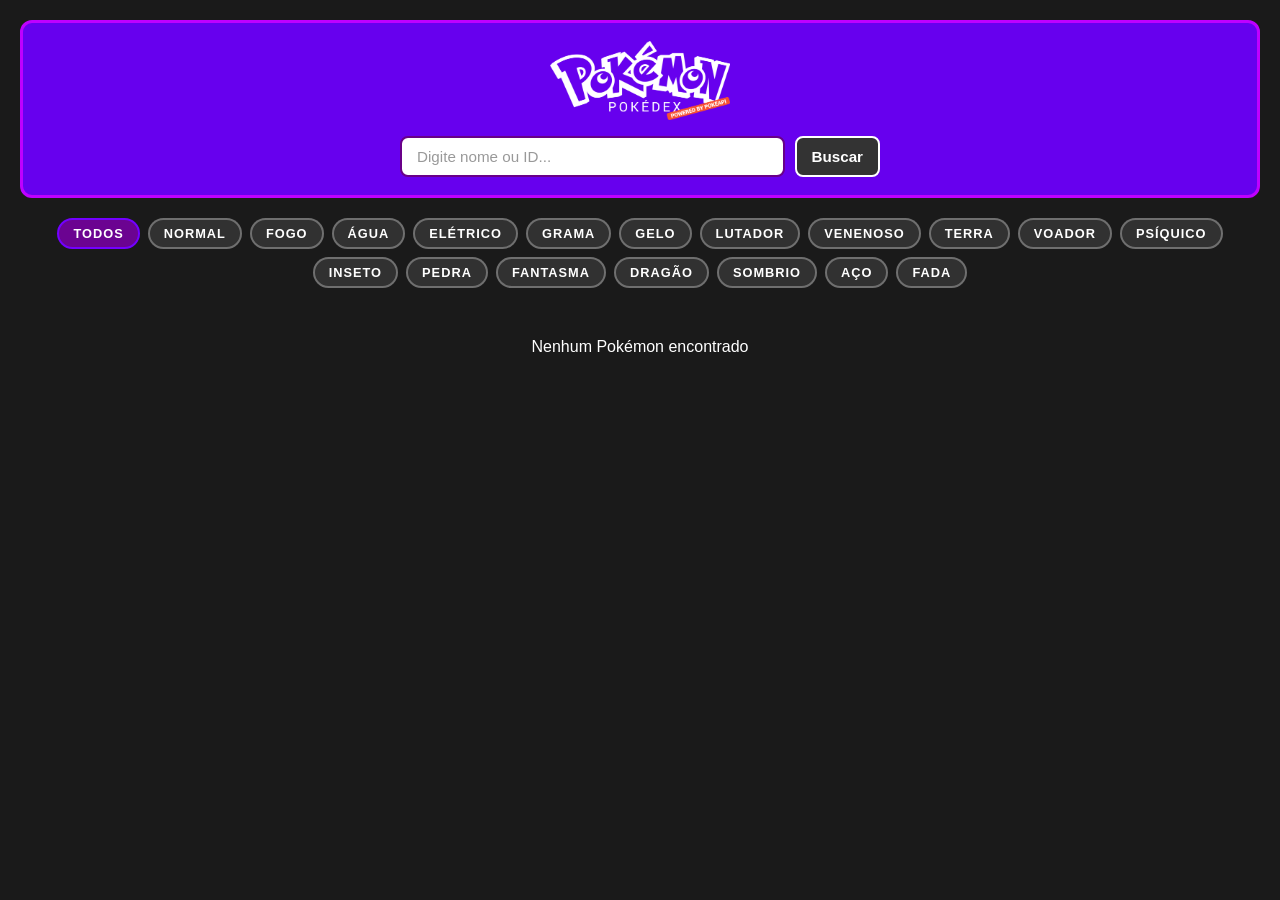
==== index.html @ ccac2920 "Renderização de pokemons e pesquisa" ====
<!DOCTYPE html>
<html lang="pt-BR">
<head>
    <meta charset="UTF-8">
    <meta name="viewport" content="width=device-width, initial-scale=1.0">
    <title>POKEDEX MKIRG</title>
    <link rel="stylesheet" href="style/style.css">
</head>
<body>
    <header class="pokedex-header">
        <div class="pokedex-title">
            <img src="pokeicon.png" alt="Pokédex">
        </div>
        <div class="search-container">
            <input type="text" id="search-input" class="search-input" placeholder="Digite nome ou ID..." autocomplete="off" list="pokemon-suggestions">
            <datalist id="pokemon-suggestions"></datalist>
            <button id="search-btn" class="search-btn">Buscar</button>
        </div>
    </header>

    <div class="filters-container" id="filters-container">
        <button class="type-filter active" data-type="all">Todos</button>
        <button class="type-filter" data-type="normal">Normal</button>
        <button class="type-filter" data-type="fire">Fogo</button>
        <button class="type-filter" data-type="water">Água</button>
        <button class="type-filter" data-type="electric">Elétrico</button>
        <button class="type-filter" data-type="grass">Grama</button>
        <button class="type-filter" data-type="ice">Gelo</button>
        <button class="type-filter" data-type="fighting">Lutador</button>
        <button class="type-filter" data-type="poison">Venenoso</button>
        <button class="type-filter" data-type="ground">Terra</button>
        <button class="type-filter" data-type="flying">Voador</button>
        <button class="type-filter" data-type="psychic">Psíquico</button>
        <button class="type-filter" data-type="bug">Inseto</button>
        <button class="type-filter" data-type="rock">Pedra</button>
        <button class="type-filter" data-type="ghost">Fantasma</button>
        <button class="type-filter" data-type="dragon">Dragão</button>
        <button class="type-filter" data-type="dark">Sombrio</button>
        <button class="type-filter" data-type="steel">Aço</button>
        <button class="type-filter" data-type="fairy">Fada</button>
    </div>

    <section class="favorites-section" id="favorites-section" style="display: none;">
        <h2 class="favorites-title">Pokémon Favoritos</h2>
        <div id="favorites-grid" class="favorites-grid"></div>
    </section>

    <div id="catalog-grid" class="catalog-grid"></div>

    <div id="modal-overlay" class="modal-overlay" style="display: none;">
        <div class="modal-content">
            <div class="modal-header">
                <h2 id="modal-title" class="modal-title">Detalhes</h2>
                <button id="modal-close" class="modal-close">✕</button>
            </div>
            <div class="modal-body" id="modal-body"></div>
        </div>
    </div>
    <script src="script/script.js" defer></script>
</body>
</html>
---- style/style.css ----
* {
    margin: 0;
    padding: 0;
    box-sizing: border-box;
}

body {
    font-family: 'Segoe UI', Tahoma, Geneva, Verdana, sans-serif;
    background: #1a1a1a url(backgroud.jpg) center/cover fixed;
    color: white;
    min-height: 100vh;
    padding: 20px;
    overflow-x: hidden;
}

.pokedex-header {
    max-width: 1400px;
    margin: 0 auto 20px;
    background: rgb(103, 0, 238);
    border-radius: 12px;
    padding: 18px 22px;
    border: 3px solid rgb(191, 0, 255);
}

.pokedex-title {
    text-align: center;
    margin-bottom: 12px;
}

.pokedex-title img {
    max-width: 180px;
    width: 100%;
    height: auto;
}

.search-container {
    display: flex;
    gap: 10px;
    max-width: 480px;
    margin: 0 auto;
}

.search-input, .search-btn {
    padding: 10px 15px;
    border-radius: 8px;
    font-size: 0.95rem;
}

.search-input {
    flex: 1;
    border: 2px solid rgb(105, 0, 136);
    background: white;
    color: #333;
    outline: none;
}

.search-input::placeholder { color: #999; }

.search-btn {
    background: #333;
    border: 2px solid white;
    color: white;
    font-weight: bold;
    cursor: pointer;
}

.search-btn:hover { background: #555; }

.filters-container {
    max-width: 1400px;
    margin: 0 auto 20px;
    display: flex;
    gap: 8px;
    flex-wrap: wrap;
    justify-content: center;
    padding: 0 10px;
}

.type-filter {
    padding: 6px 14px;
    border-radius: 20px;
    border: 2px solid rgba(255,255,255,0.3);
    background: rgba(255,255,255,0.1);
    color: white;
    font-size: 0.8rem;
    font-weight: 600;
    cursor: pointer;
    text-transform: uppercase;
    letter-spacing: 1px;
}

.type-filter:hover,
.type-filter.active {
    background: rgb(107, 3, 145);
    border-color: rgb(115, 0, 255);
}

.catalog-grid, .favorites-grid {
    max-width: 1400px;
    margin: 0 auto;
    display: grid;
    grid-template-columns: repeat(5, 1fr);
    gap: 24px;
    padding: 0 10px;
}

.pokemon-card {
    background: #19151d;
    border-radius: 20px;
    padding: 24px 16px 24px;
    text-align: center;
    cursor: pointer;
    transition: transform 0.25s ease, box-shadow 0.3s ease;
    box-shadow: 0 6px 14px rgba(0, 0, 0, 0.4);
    border: 1px solid rgba(255,255,255,0.08);
}

.pokemon-card:hover {
    transform: translateY(-6px);
    box-shadow: 0 18px 28px rgba(0, 0, 0, 0.5);
}

.pokemon-id {
    font-family: 'Segoe UI', monospace;
    font-size: 0.75rem;
    font-weight: 600;
    letter-spacing: 0.5px;
    color: #aaa;
    background: none;
    display: inline-block;
    margin-bottom: 8px;
}

.pokemon-image-container {
    background: #1f1f24;
    border-radius: 18px;
    padding: 12px;
    margin: 8px 0 12px;
    display: flex;
    align-items: center;
    justify-content: center;
}

.pokemon-image {
    width: 70%;
    max-width: 130px;
    max-height: 130px;
    object-fit: contain;
    transition: transform 0.2s ease;
}

.pokemon-card:hover .pokemon-image {
    transform: scale(1.05);
}

.pokemon-name {
    font-size: 1.25rem;
    font-weight: 700;
    font-family: 'Segoe UI', 'Poppins', sans-serif;
    color: #e0e0e0;
    text-transform: uppercase;
    margin: 8px 0 10px;
}

.pokemon-types {
    display: flex;
    gap: 8px;
    justify-content: center;
    flex-wrap: wrap;
}

.type-badge {
    padding: 5px 14px;
    border-radius: 30px;
    font-size: 0.7rem;
    font-weight: 600;
    text-transform: uppercase;
    letter-spacing: 0.5px;
    color: white;
    background: #a0a0a0;
    border: none;
    box-shadow: inset 0 1px 0 rgba(255,255,255,0.1), 0 1px 2px rgba(0,0,0,0.2);
}

.type-normal { background: #A8A77A; }
.type-fire { background: #EE8130; }
.type-water { background: #6390F0; }
.type-electric { background: #F7D02C; color: #2c2c2c; }
.type-grass { background: #7AC74C; }
.type-ice { background: #96D9D6; color: #2c2c2c; }
.type-fighting { background: #C22E28; }
.type-poison { background: #A33EA1; }
.type-ground { background: #E2BF65; color: #2c2c2c; }
.type-flying { background: #A98FF3; }
.type-psychic { background: #F95587; }
.type-bug { background: #A6B91A; }
.type-rock { background: #B6A136; }
.type-ghost { background: #735797; }
.type-dragon { background: #6F35FC; }
.type-dark { background: #705746; }
.type-steel { background: #B7B7CE; color: #2c2c2c; }
.type-fairy { background: #D685AD; }

.favorites-section {
    max-width: 1400px;
    margin: 0 auto 25px;
    padding: 0 10px;
}
.favorites-title {
    text-align: center;
    font-size: 1.4rem;
    font-weight: bold;
    margin-bottom: 15px;
    color: white;
}

.modal-overlay {
    position: fixed;
    inset: 0;
    background: rgba(0, 0, 0, 0.85);
    backdrop-filter: blur(4px);
    display: flex;
    align-items: center;
    justify-content: center;
    z-index: 1000;
    padding: 20px;
}

.modal-content {
    background: #1a1620;
    border-radius: 28px;
    border: 1px solid #8a2be2;
    max-width: 580px;
    width: 100%;
    max-height: 90vh;
    overflow-y: auto;
    box-shadow: 0 20px 40px rgba(0,0,0,0.6);
}

.modal-content::-webkit-scrollbar {
    width: 6px;
}
.modal-content::-webkit-scrollbar-track {
    background: #2a2533;
}
.modal-content::-webkit-scrollbar-thumb {
    background: #8a2be2;
    border-radius: 3px;
}

.modal-header {
    display: flex;
    justify-content: flex-end;
    padding: 12px 16px 0 0;
    background: transparent;
}

.modal-close {
    background: rgba(255,255,255,0.1);
    border: none;
    color: #ccc;
    width: 36px;
    height: 36px;
    border-radius: 50%;
    font-size: 1.2rem;
    cursor: pointer;
    transition: 0.2s;
}
.modal-close:hover {
    background: #8a2be2;
    color: white;
}

.modal-body {
    padding: 0 24px 28px;
    color: #f0f0f0;
    background: transparent;
}

.modal-image-wrapper {
    text-align: center;
    margin-top: -20px;
}
.modal-image {
    width: 200px;
    height: 200px;
    object-fit: contain;
    filter: drop-shadow(0 8px 16px rgba(0,0,0,0.5));
}

.modal-id {
    font-family: monospace;
    font-size: 0.85rem;
    color: #b0b0b0;
    text-align: center;
    letter-spacing: 1px;
    margin-top: 8px;
}

.modal-name {
    font-family: 'Segoe UI', 'Poppins', sans-serif;
    font-size: 2rem;
    font-weight: 800;
    text-align: center;
    text-transform: uppercase;
    color: #ffffff;
    margin: 8px 0 12px;
}

.modal-types {
    display: flex;
    justify-content: center;
    gap: 12px;
    margin-bottom: 20px;
}
.modal-type-badge {
    background: rgba(255,255,255,0.12);
    padding: 6px 18px;
    border-radius: 40px;
    font-size: 0.75rem;
    font-weight: 600;
    text-transform: uppercase;
    color: #fff;
}

.modal-info-grid {
    display: grid;
    grid-template-columns: 1fr 1fr;
    gap: 16px;
    margin: 20px 0;
}
.info-box {
    background: rgba(255,255,255,0.05);
    border-radius: 20px;
    padding: 14px;
    text-align: center;
}
.info-label {
    font-size: 0.65rem;
    text-transform: uppercase;
    color: #aaa;
    letter-spacing: 1px;
}
.info-value {
    font-size: 1.6rem;
    font-weight: bold;
    color: #c9a84c;
}
.info-unit {
    font-size: 0.8rem;
    color: #aaa;
}

.modal-stats {
    margin: 20px 0;
}
.stats-title {
    font-size: 0.75rem;
    letter-spacing: 2px;
    color: #aaa;
    margin-bottom: 16px;
    text-transform: uppercase;
}
.stat-row {
    display: grid;
    grid-template-columns: 90px 1fr 45px;
    align-items: center;
    gap: 12px;
    margin-bottom: 12px;
}
.stat-name {
    font-size: 0.7rem;
    font-weight: 600;
    text-transform: uppercase;
    color: #ccc;
}
.stat-bar-bg {
    background: #2a2533;
    border-radius: 10px;
    height: 8px;
    overflow: hidden;
}
.stat-bar-fill {
    background: linear-gradient(90deg, #b87cff, #8a2be2);
    width: 0%;
    height: 100%;
    border-radius: 10px;
    transition: width 0.6s ease;
}
.stat-value {
    font-size: 0.75rem;
    font-weight: bold;
    color: #e0e0e0;
    text-align: right;
}

.evolution-chain {
    display: flex;
    flex-wrap: wrap;
    justify-content: center;
    align-items: center;
    gap: 12px;
    margin: 20px 0;
}
.evolution-stage {
    background: #231f2c;
    border-radius: 20px;
    padding: 12px;
    text-align: center;
    min-width: 100px;
    border: 1px solid #3a2f4a;
    cursor: pointer;
    transition: transform 0.2s ease;
}
.evolution-stage:hover {
    transform: scale(1.05);
    border-color: #8a2be2;
}
.evolution-stage img {
    width: 70px;
    height: 70px;
    object-fit: contain;
}
.evolution-stage p {
    margin-top: 8px;
    font-size: 0.8rem;
    font-weight: bold;
    text-transform: capitalize;
    color: #ddd;
}
.evolution-arrow {
    font-size: 1.4rem;
    color: #8a2be2;
}

.form-tabs {
    display: flex;
    justify-content: center;
    gap: 12px;
    margin: 16px 0 8px;
}
.form-tab {
    background: #2a2533;
    border: none;
    padding: 6px 20px;
    border-radius: 40px;
    color: #ccc;
    font-weight: bold;
    cursor: pointer;
    transition: 0.2s;
}
.form-tab.active {
    background: #8a2be2;
    color: white;
}

.msg {
    text-align: center;
    padding: 30px;
    font-size: 1rem;
    color: white;
    grid-column: 1 / -1;
}
.msg-erro { color: #ff6b6b; }

#modal-title {
    display: none;
}

@media (max-width: 1200px) {
    .catalog-grid, .favorites-grid { grid-template-columns: repeat(4, 1fr); gap: 20px; }
}
@media (max-width: 900px) {
    .catalog-grid, .favorites-grid { grid-template-columns: repeat(3, 1fr); gap: 18px; }
    .filters-container { gap: 6px; }
    .type-filter { padding: 5px 10px; font-size: 0.75rem; }
}
@media (max-width: 600px) {
    .catalog-grid, .favorites-grid { grid-template-columns: repeat(2, 1fr); gap: 14px; }
    .pokedex-title img { max-width: 140px; }
    .search-container { flex-direction: column; }
    .search-btn { width: 100%; }
}
@media (max-width: 400px) {
    .catalog-grid, .favorites-grid { grid-template-columns: 1fr; }
}
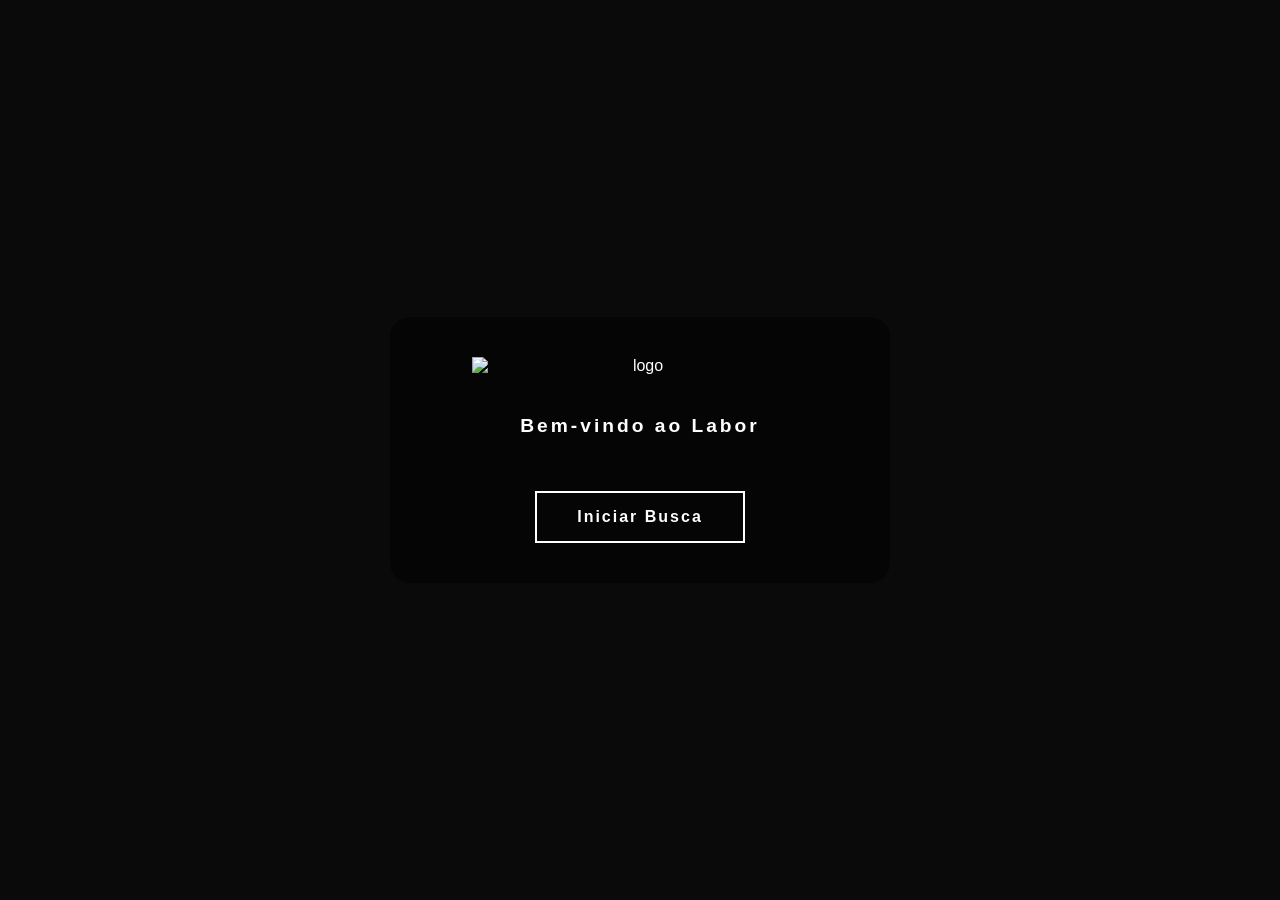
==== commit 556ab602: "alterações estruturais" ====
--- a/index.html
+++ b/index.html
@@ -1,61 +1,18 @@
 <!DOCTYPE html>
-<html lang="pt-BR">
+<html lang="en">
 <head>
     <meta charset="UTF-8">
     <meta name="viewport" content="width=device-width, initial-scale=1.0">
+    <link rel="stylesheet" href="style/inicial.css">
+    <link rel="icon" type="image/png" href="https://imgs.search.brave.com/BdCUDXIaqTg0VNCvkE4so5hrvEW5yj-eiCHSqZ2jSzI/rs:fit:860:0:0:0/g:ce/aHR0cHM6Ly9jZG4u/aWNvbnNjb3V0LmNv/bS9pY29uL3ByZW1p/dW0vcG5nLTI1Ni10/aHVtYi9wb2tlYm9s/YS1pY29uLXN2Zy1k/b3dubG9hZC1wbmct/MTA3Njg4MjkucG5n/P2Y9d2VicCZ3PTEy/OA">
     <title>POKEDEX MKIRG</title>
-    <link rel="stylesheet" href="style/style.css">
 </head>
 <body>
-    <header class="pokedex-header">
-        <div class="pokedex-title">
-            <img src="pokeicon.png" alt="Pokédex">
-        </div>
-        <div class="search-container">
-            <input type="text" id="search-input" class="search-input" placeholder="Digite nome ou ID..." autocomplete="off" list="pokemon-suggestions">
-            <datalist id="pokemon-suggestions"></datalist>
-            <button id="search-btn" class="search-btn">Buscar</button>
-        </div>
-    </header>
-
-    <div class="filters-container" id="filters-container">
-        <button class="type-filter active" data-type="all">Todos</button>
-        <button class="type-filter" data-type="normal">Normal</button>
-        <button class="type-filter" data-type="fire">Fogo</button>
-        <button class="type-filter" data-type="water">Água</button>
-        <button class="type-filter" data-type="electric">Elétrico</button>
-        <button class="type-filter" data-type="grass">Grama</button>
-        <button class="type-filter" data-type="ice">Gelo</button>
-        <button class="type-filter" data-type="fighting">Lutador</button>
-        <button class="type-filter" data-type="poison">Venenoso</button>
-        <button class="type-filter" data-type="ground">Terra</button>
-        <button class="type-filter" data-type="flying">Voador</button>
-        <button class="type-filter" data-type="psychic">Psíquico</button>
-        <button class="type-filter" data-type="bug">Inseto</button>
-        <button class="type-filter" data-type="rock">Pedra</button>
-        <button class="type-filter" data-type="ghost">Fantasma</button>
-        <button class="type-filter" data-type="dragon">Dragão</button>
-        <button class="type-filter" data-type="dark">Sombrio</button>
-        <button class="type-filter" data-type="steel">Aço</button>
-        <button class="type-filter" data-type="fairy">Fada</button>
-    </div>
-
-    <section class="favorites-section" id="favorites-section" style="display: none;">
-        <h2 class="favorites-title">Pokémon Favoritos</h2>
-        <div id="favorites-grid" class="favorites-grid"></div>
-    </section>
-
-    <div id="catalog-grid" class="catalog-grid"></div>
-
-    <div id="modal-overlay" class="modal-overlay" style="display: none;">
-        <div class="modal-content">
-            <div class="modal-header">
-                <h2 id="modal-title" class="modal-title">Detalhes</h2>
-                <button id="modal-close" class="modal-close">✕</button>
-            </div>
-            <div class="modal-body" id="modal-body"></div>
-        </div>
-    </div>
-    <script src="script/script.js" defer></script>
+    <main class="Pagina">
+     <img class="logo" src="https://imgs.search.brave.com/QD0iYzyZIVCJC88ZbDJkwC1ti9zVjtZMzSzZv2s2JiI/rs:fit:860:0:0:0/g:ce/aHR0cHM6Ly9zdGF0/aWMud2lraWEubm9j/b29raWUubmV0L3Rr/b2MvaW1hZ2VzLzQv/NGIvUG9rJUMzJUE5/ZGV4X2xvZ28ucG5n/L3JldmlzaW9uL2xh/dGVzdC9zY2FsZS10/by13aWR0aC1kb3du/LzI1MD9jYj0yMDIw/MDYyMzE0NTIwOCZw/YXRoLXByZWZpeD1w/dC1icg" alt="logo"/>
+    <p id="texto-boas-vindas"></p>
+    <a href="index.html" id="botao-iniciar" onclick="iniciarNavegacao(event)">Iniciar Busca</a>
+    </main>
+<script src="script/inicial.js" defer></script>  
 </body>
 </html>
--- a/style/inicial.css
+++ b/style/inicial.css
@@ -0,0 +1,86 @@
+*{
+    margin: 0;
+    padding: 0;
+    box-sizing: border-box;
+}
+body{
+    font-family: 'Segoe UI', Tahoma, Geneva, Verdana, sans-serif;
+    background-color: #0a0a0a;
+    background-image: url(https://imgs.search.brave.com/4ukSRXtIePHs2bsUrt5K-_iQRn9BjKKQUzjR1UXehFw/rs:fit:860:0:0:0/g:ce/aHR0cHM6Ly9jZG4z/LnBpeGVsY3V0LmFw/cC9waXhhX2Ntcy9t/ZWRpYS8wOGFkNzhm/My02MmI4LTQ4NmUt/OGQwOC0wOWIxNDA5/YzAwNDRfc2VsbGlu/Z19wb2ludF8yXzY1/NGQwOGFlLndlYnA);
+    color: white;
+    margin: 0;
+    height: 100vh;
+    display: flex;
+    justify-content: center;
+    align-items: center;
+    /* configurações para a imagem de fundo ocupar a tela toda */
+    background-size: cover;
+    background-position: center;
+    background-repeat: no-repeat;
+    background-attachment: fixed;
+    min-height: 100vh;
+}
+.pagina img{
+    /* para a logo não sair da caixinha */
+    max-width: 100%;
+    height: auto;
+    margin-bottom: 10px;
+}
+.Pagina{
+    text-align: center;
+    /* transparência */
+    background-color: rgba(0, 0, 0, 0.5);
+    /* impede que as bordas encostem nos cantos da tela */
+    padding: 40px;
+    /* arredonda as bordas */
+    border-radius: 20px;
+    /* flex container */
+    display: flex;
+    flex-direction: column;
+    align-items: center;
+    justify-content: center;
+    /* principalmente para mobile, para não colar nos cantos */
+    width: 90%;
+    /* para não ficar com a logo desproporcional no desktop */
+    max-width: 500px;
+    /* espaço entre a logo, o p e o botão */
+    gap: 20px;
+    /* garante que o padding não aumente o tamanho do container */
+    box-sizing: border-box;
+}
+.logo{
+    /* ocupa no máximo 80% da largura da tela em celulares */
+    max-width: 80%;
+    /* Tamanho máximo fixo */
+    width: 500px;
+    /* Mantém a proporção sem achatar a imagem da logo */
+    height: auto;
+    margin-bottom: 20px;
+}
+p{
+    font-weight: bold;
+    text-shadow: 1px 1px 0px #0a0a0a;
+    font-size: 1.2rem;
+    letter-spacing: 3px;
+    color: white;
+    text-shadow: 1px 1px 0px #0a0a0a;
+    margin-bottom: 30px;
+    min-height: 1.6rem;
+}
+#botao-iniciar{
+    display: inline-block;
+    padding: 15px 40px;
+    border: 2px solid white;
+    color: white;
+    text-decoration: none;
+    font-weight: bold;
+    letter-spacing: 2px;
+    object-fit: cover;
+    transition: all 0.3s ease;
+}
+#botao-iniciar:hover{
+    background-color: white;
+    transform: scale(1.05);
+    color: black;
+    cursor: pointer;
+}
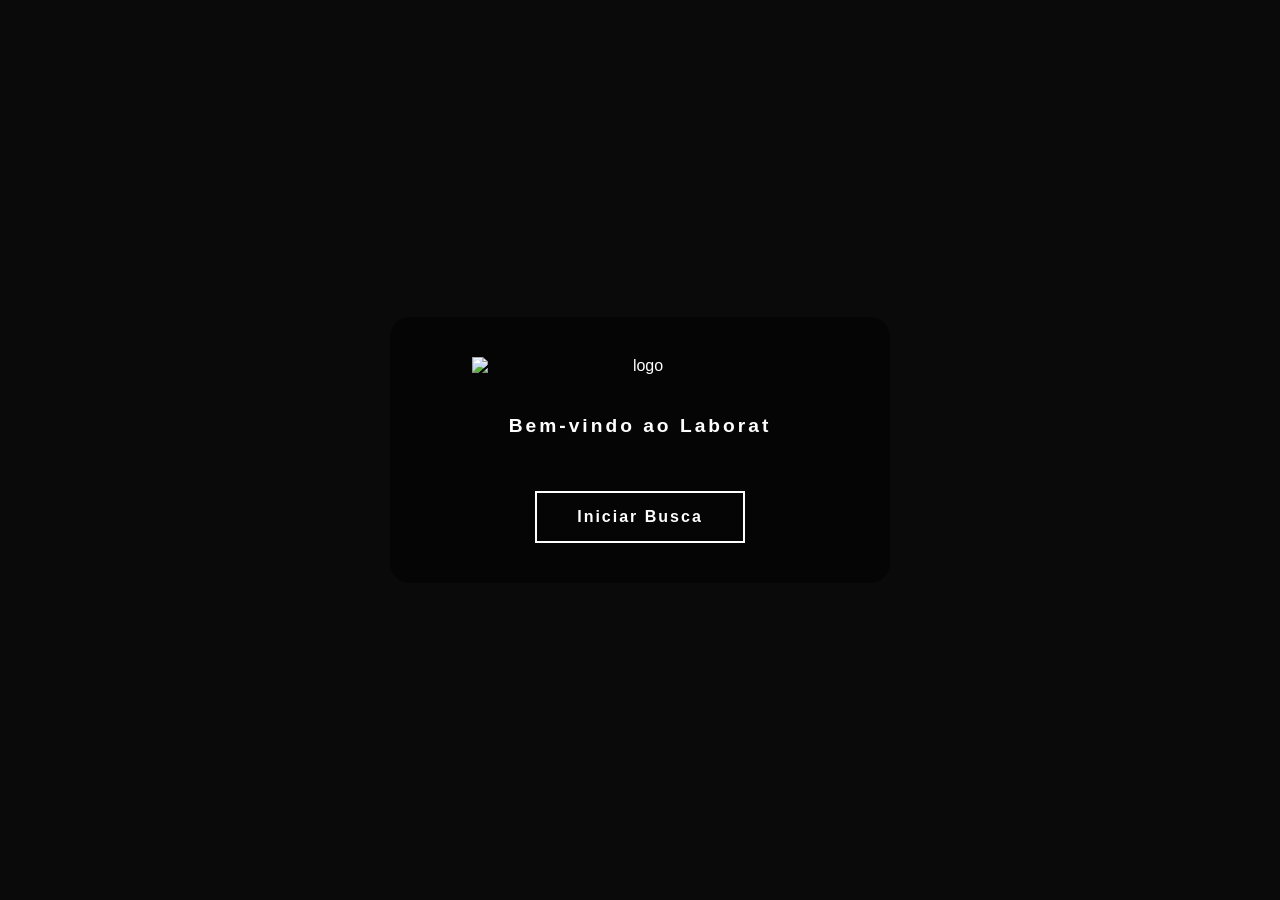
==== commit 0ae05da6: "correções técnicas" ====
--- a/index.html
+++ b/index.html
@@ -1,5 +1,5 @@
 <!DOCTYPE html>
-<html lang="en">
+<html lang="pt-BR">
 <head>
     <meta charset="UTF-8">
     <meta name="viewport" content="width=device-width, initial-scale=1.0">
@@ -11,7 +11,7 @@
     <main class="Pagina">
      <img class="logo" src="https://imgs.search.brave.com/QD0iYzyZIVCJC88ZbDJkwC1ti9zVjtZMzSzZv2s2JiI/rs:fit:860:0:0:0/g:ce/aHR0cHM6Ly9zdGF0/aWMud2lraWEubm9j/b29raWUubmV0L3Rr/b2MvaW1hZ2VzLzQv/NGIvUG9rJUMzJUE5/ZGV4X2xvZ28ucG5n/L3JldmlzaW9uL2xh/dGVzdC9zY2FsZS10/by13aWR0aC1kb3du/LzI1MD9jYj0yMDIw/MDYyMzE0NTIwOCZw/YXRoLXByZWZpeD1w/dC1icg" alt="logo"/>
     <p id="texto-boas-vindas"></p>
-    <a href="index.html" id="botao-iniciar" onclick="iniciarNavegacao(event)">Iniciar Busca</a>
+    <a href="catalogo.html" id="botao-iniciar" onclick="iniciarNavegacao(event)">Iniciar Busca</a>
     </main>
 <script src="script/inicial.js" defer></script>  
 </body>
--- a/style/inicial.css
+++ b/style/inicial.css
@@ -13,7 +13,6 @@
     display: flex;
     justify-content: center;
     align-items: center;
-    /* configurações para a imagem de fundo ocupar a tela toda */
     background-size: cover;
     background-position: center;
     background-repeat: no-repeat;
@@ -21,39 +20,27 @@
     min-height: 100vh;
 }
 .pagina img{
-    /* para a logo não sair da caixinha */
     max-width: 100%;
     height: auto;
     margin-bottom: 10px;
 }
 .Pagina{
     text-align: center;
-    /* transparência */
     background-color: rgba(0, 0, 0, 0.5);
-    /* impede que as bordas encostem nos cantos da tela */
     padding: 40px;
-    /* arredonda as bordas */
     border-radius: 20px;
-    /* flex container */
     display: flex;
     flex-direction: column;
     align-items: center;
     justify-content: center;
-    /* principalmente para mobile, para não colar nos cantos */
     width: 90%;
-    /* para não ficar com a logo desproporcional no desktop */
     max-width: 500px;
-    /* espaço entre a logo, o p e o botão */
     gap: 20px;
-    /* garante que o padding não aumente o tamanho do container */
     box-sizing: border-box;
 }
 .logo{
-    /* ocupa no máximo 80% da largura da tela em celulares */
     max-width: 80%;
-    /* Tamanho máximo fixo */
     width: 500px;
-    /* Mantém a proporção sem achatar a imagem da logo */
     height: auto;
     margin-bottom: 20px;
 }
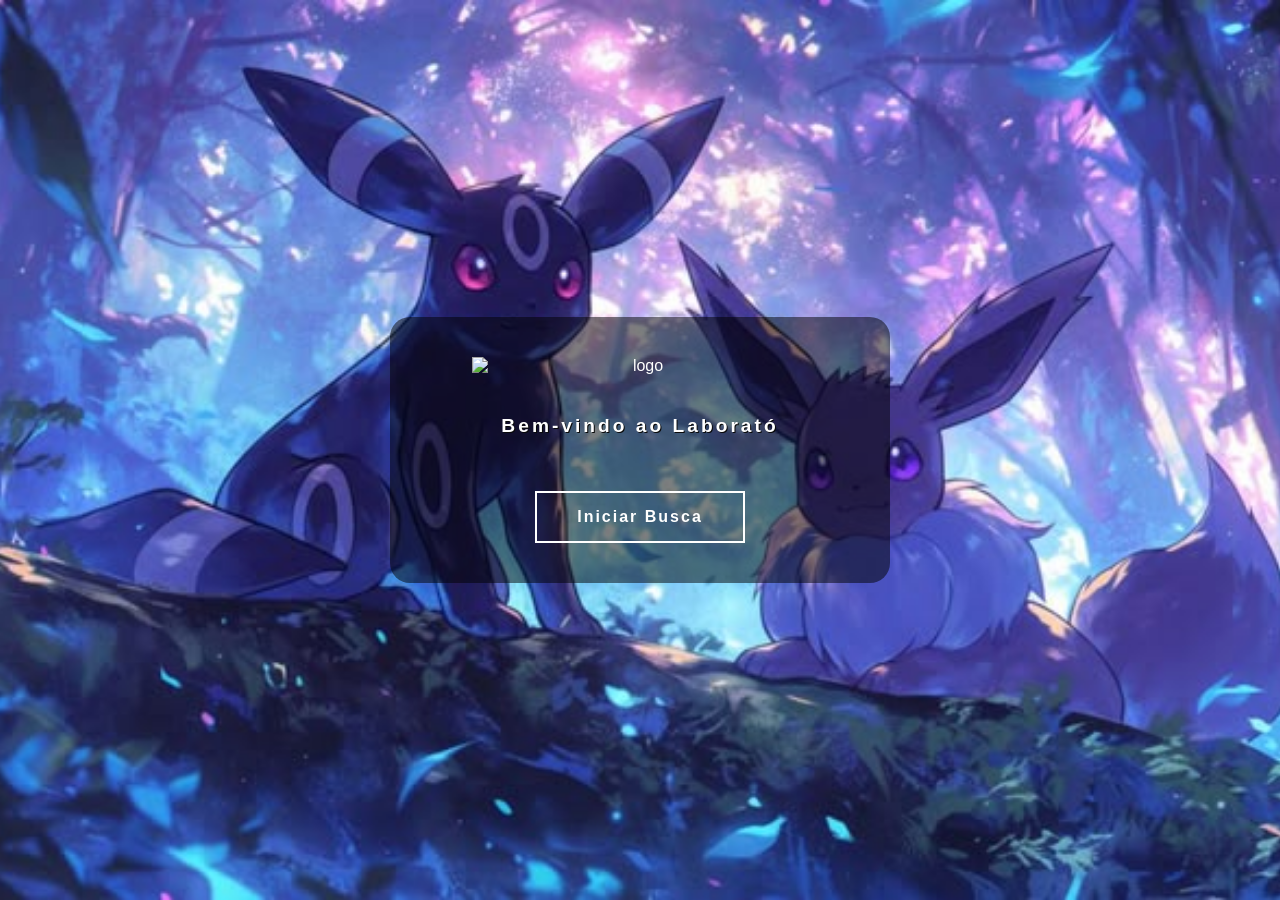
==== commit c836e736: "páginas adicionais obrigatórias" ====
--- a/index.html
+++ b/index.html
@@ -5,13 +5,13 @@
     <meta name="viewport" content="width=device-width, initial-scale=1.0">
     <link rel="stylesheet" href="style/inicial.css">
     <link rel="icon" type="image/png" href="https://imgs.search.brave.com/BdCUDXIaqTg0VNCvkE4so5hrvEW5yj-eiCHSqZ2jSzI/rs:fit:860:0:0:0/g:ce/aHR0cHM6Ly9jZG4u/aWNvbnNjb3V0LmNv/bS9pY29uL3ByZW1p/dW0vcG5nLTI1Ni10/aHVtYi9wb2tlYm9s/YS1pY29uLXN2Zy1k/b3dubG9hZC1wbmct/MTA3Njg4MjkucG5n/P2Y9d2VicCZ3PTEy/OA">
-    <title>POKEDEX MKIRG</title>
+    <title>Oak & Co. | Início</title>
 </head>
 <body>
     <main class="Pagina">
      <img class="logo" src="https://imgs.search.brave.com/QD0iYzyZIVCJC88ZbDJkwC1ti9zVjtZMzSzZv2s2JiI/rs:fit:860:0:0:0/g:ce/aHR0cHM6Ly9zdGF0/aWMud2lraWEubm9j/b29raWUubmV0L3Rr/b2MvaW1hZ2VzLzQv/NGIvUG9rJUMzJUE5/ZGV4X2xvZ28ucG5n/L3JldmlzaW9uL2xh/dGVzdC9zY2FsZS10/by13aWR0aC1kb3du/LzI1MD9jYj0yMDIw/MDYyMzE0NTIwOCZw/YXRoLXByZWZpeD1w/dC1icg" alt="logo"/>
     <p id="texto-boas-vindas"></p>
-    <a href="catalogo.html" id="botao-iniciar" onclick="iniciarNavegacao(event)">Iniciar Busca</a>
+    <a href="produtos.html" id="botao-iniciar" onclick="iniciarNavegacao(event)">Iniciar Busca</a>
     </main>
 <script src="script/inicial.js" defer></script>  
 </body>
--- a/style/inicial.css
+++ b/style/inicial.css
@@ -6,7 +6,7 @@
 body{
     font-family: 'Segoe UI', Tahoma, Geneva, Verdana, sans-serif;
     background-color: #0a0a0a;
-    background-image: url(https://imgs.search.brave.com/4ukSRXtIePHs2bsUrt5K-_iQRn9BjKKQUzjR1UXehFw/rs:fit:860:0:0:0/g:ce/aHR0cHM6Ly9jZG4z/LnBpeGVsY3V0LmFw/cC9waXhhX2Ntcy9t/ZWRpYS8wOGFkNzhm/My02MmI4LTQ4NmUt/OGQwOC0wOWIxNDA5/YzAwNDRfc2VsbGlu/Z19wb2ludF8yXzY1/NGQwOGFlLndlYnA);
+    background-image: url(background.jpeg);
     color: white;
     margin: 0;
     height: 100vh;
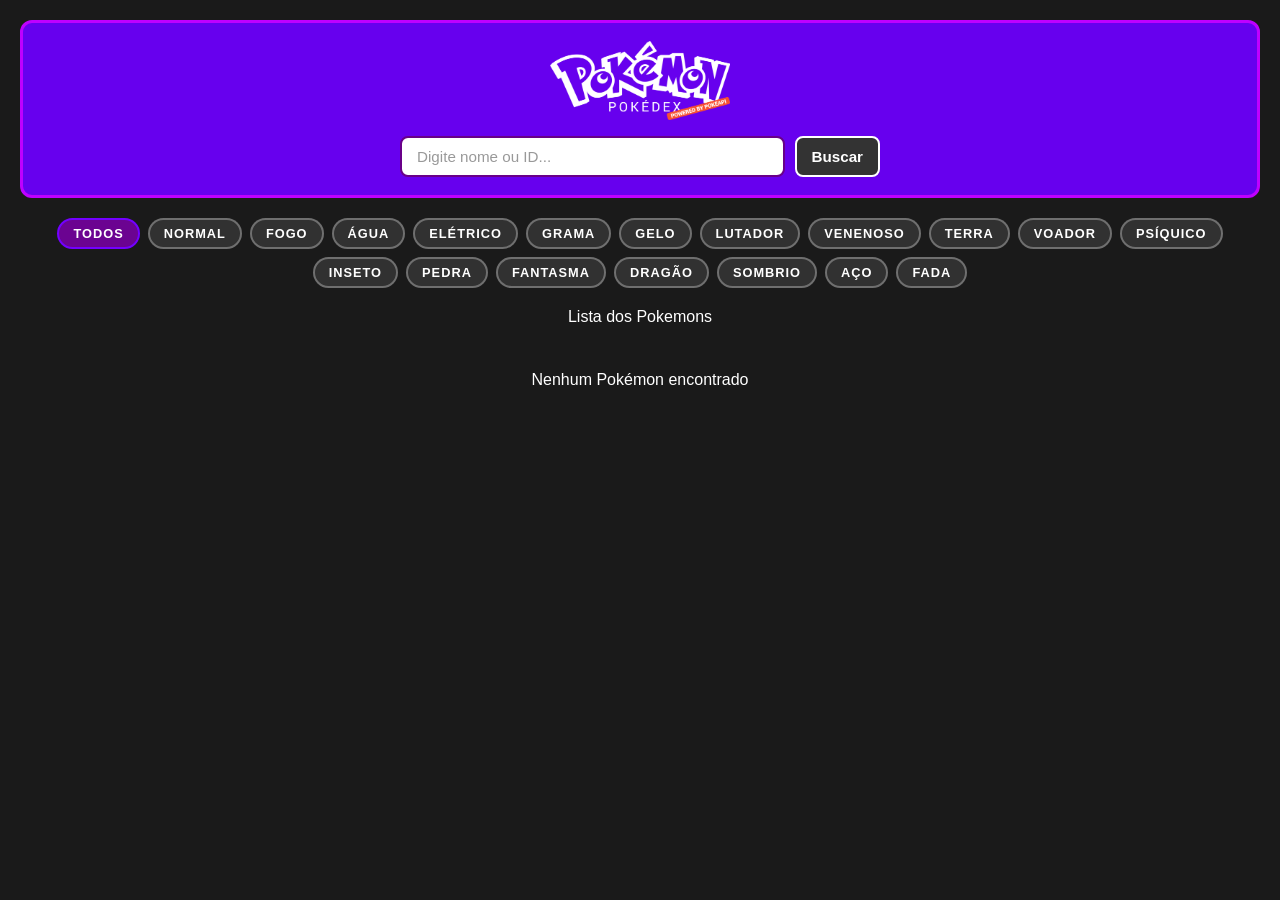
==== commit 1dc1e687: "Add files via upload" ====
--- a/index.html
+++ b/index.html
@@ -3,16 +3,64 @@
 <head>
     <meta charset="UTF-8">
     <meta name="viewport" content="width=device-width, initial-scale=1.0">
-    <link rel="stylesheet" href="style/inicial.css">
-    <link rel="icon" type="image/png" href="https://imgs.search.brave.com/BdCUDXIaqTg0VNCvkE4so5hrvEW5yj-eiCHSqZ2jSzI/rs:fit:860:0:0:0/g:ce/aHR0cHM6Ly9jZG4u/aWNvbnNjb3V0LmNv/bS9pY29uL3ByZW1p/dW0vcG5nLTI1Ni10/aHVtYi9wb2tlYm9s/YS1pY29uLXN2Zy1k/b3dubG9hZC1wbmct/MTA3Njg4MjkucG5n/P2Y9d2VicCZ3PTEy/OA">
-    <title>Oak & Co. | Início</title>
+    <title>POKEDEX MKIRG</title>
+    <link rel="stylesheet" href="style/style.css">
 </head>
 <body>
-    <main class="Pagina">
-     <img class="logo" src="https://imgs.search.brave.com/QD0iYzyZIVCJC88ZbDJkwC1ti9zVjtZMzSzZv2s2JiI/rs:fit:860:0:0:0/g:ce/aHR0cHM6Ly9zdGF0/aWMud2lraWEubm9j/b29raWUubmV0L3Rr/b2MvaW1hZ2VzLzQv/NGIvUG9rJUMzJUE5/ZGV4X2xvZ28ucG5n/L3JldmlzaW9uL2xh/dGVzdC9zY2FsZS10/by13aWR0aC1kb3du/LzI1MD9jYj0yMDIw/MDYyMzE0NTIwOCZw/YXRoLXByZWZpeD1w/dC1icg" alt="logo"/>
-    <p id="texto-boas-vindas"></p>
-    <a href="produtos.html" id="botao-iniciar" onclick="iniciarNavegacao(event)">Iniciar Busca</a>
-    </main>
-<script src="script/inicial.js" defer></script>  
+    <header class="pokedex-header">
+        <div class="pokedex-title">
+            <img src="pokeicon.png" alt="Pokédex">
+        </div>
+        <div class="search-container">
+            <input type="text" id="search-input" class="search-input" placeholder="Digite nome ou ID..." autocomplete="off" list="pokemon-suggestions">
+            <datalist id="pokemon-suggestions"></datalist>
+            <button id="search-btn" class="search-btn">Buscar</button>
+        </div>
+    </header>
+
+    <div class="filters-container" id="filters-container">
+        <button class="type-filter active" data-type="all">Todos</button>
+        <button class="type-filter" data-type="normal">Normal</button>
+        <button class="type-filter" data-type="fire">Fogo</button>
+        <button class="type-filter" data-type="water">Água</button>
+        <button class="type-filter" data-type="electric">Elétrico</button>
+        <button class="type-filter" data-type="grass">Grama</button>
+        <button class="type-filter" data-type="ice">Gelo</button>
+        <button class="type-filter" data-type="fighting">Lutador</button>
+        <button class="type-filter" data-type="poison">Venenoso</button>
+        <button class="type-filter" data-type="ground">Terra</button>
+        <button class="type-filter" data-type="flying">Voador</button>
+        <button class="type-filter" data-type="psychic">Psíquico</button>
+        <button class="type-filter" data-type="bug">Inseto</button>
+        <button class="type-filter" data-type="rock">Pedra</button>
+        <button class="type-filter" data-type="ghost">Fantasma</button>
+        <button class="type-filter" data-type="dragon">Dragão</button>
+        <button class="type-filter" data-type="dark">Sombrio</button>
+        <button class="type-filter" data-type="steel">Aço</button>
+        <button class="type-filter" data-type="fairy">Fada</button>
+    </div>
+
+    <section class="favorites-section" id="favorites-section" style="display: none;">
+        <h2 class="favorites-title">Pokémons Favoritos</h2>
+        <div id="favorites-grid" class="favorites-grid"></div>
+    </section>
+    <div style="text-align: center; margin-bottom: 15px;">
+    <span class="texto-demais-pokemons">Lista dos Pokemons</span>
+    </div>
+         </div>
+            </div>
+
+    <div id="catalog-grid" class="catalog-grid"></div>
+
+    <div id="modal-overlay" class="modal-overlay" style="display: none;">
+        <div class="modal-content">
+            <div class="modal-header">
+                <h2 id="modal-title" class="modal-title">Detalhes</h2>
+                <button id="modal-close" class="modal-close">✕</button>
+            </div>
+            <div class="modal-body" id="modal-body"></div>
+        </div>
+    </div>
+    <script src="script/script.js" defer></script>
 </body>
 </html>
--- a/style/style.css
+++ b/style/style.css
@@ -0,0 +1,485 @@
+* {
+    margin: 0;
+    padding: 0;
+    box-sizing: border-box;
+}
+
+body {
+    font-family: 'Segoe UI', Tahoma, Geneva, Verdana, sans-serif;
+    background: #1a1a1a url(backgroud.jpg) center/cover fixed;
+    color: white;
+    min-height: 100vh;
+    padding: 20px;
+    overflow-x: hidden;
+}
+
+.pokedex-header {
+    max-width: 1400px;
+    margin: 0 auto 20px;
+    background: rgb(103, 0, 238);
+    border-radius: 12px;
+    padding: 18px 22px;
+    border: 3px solid rgb(191, 0, 255);
+}
+
+.pokedex-title {
+    text-align: center;
+    margin-bottom: 12px;
+}
+
+.pokedex-title img {
+    max-width: 180px;
+    width: 100%;
+    height: auto;
+}
+
+.search-container {
+    display: flex;
+    gap: 10px;
+    max-width: 480px;
+    margin: 0 auto;
+}
+
+.search-input, .search-btn {
+    padding: 10px 15px;
+    border-radius: 8px;
+    font-size: 0.95rem;
+}
+
+.search-input {
+    flex: 1;
+    border: 2px solid rgb(105, 0, 136);
+    background: white;
+    color: #333;
+    outline: none;
+}
+
+.search-input::placeholder { color: #999; }
+
+.search-btn {
+    background: #333;
+    border: 2px solid white;
+    color: white;
+    font-weight: bold;
+    cursor: pointer;
+}
+
+.search-btn:hover { background: #555; }
+
+.filters-container {
+    max-width: 1400px;
+    margin: 0 auto 20px;
+    display: flex;
+    gap: 8px;
+    flex-wrap: wrap;
+    justify-content: center;
+    padding: 0 10px;
+}
+
+.type-filter {
+    padding: 6px 14px;
+    border-radius: 20px;
+    border: 2px solid rgba(255,255,255,0.3);
+    background: rgba(255,255,255,0.1);
+    color: white;
+    font-size: 0.8rem;
+    font-weight: 600;
+    cursor: pointer;
+    text-transform: uppercase;
+    letter-spacing: 1px;
+}
+
+.type-filter:hover,
+.type-filter.active {
+    background: rgb(107, 3, 145);
+    border-color: rgb(115, 0, 255);
+}
+
+.catalog-grid, .favorites-grid {
+    max-width: 1400px;
+    margin: 0 auto;
+    display: grid;
+    grid-template-columns: repeat(5, 1fr);
+    gap: 24px;
+    padding: 0 10px;
+}
+
+.pokemon-card {
+    background: #19151d;
+    border-radius: 20px;
+    padding: 24px 16px 24px;
+    text-align: center;
+    cursor: pointer;
+    transition: transform 0.25s ease, box-shadow 0.3s ease;
+    box-shadow: 0 6px 14px rgba(0, 0, 0, 0.4);
+    border: 1px solid rgba(255,255,255,0.08);
+}
+
+.pokemon-card:hover {
+    transform: translateY(-6px);
+    box-shadow: 0 18px 30px rgba(137, 43, 226, 0.137), 0 0 0 1px rgba(137, 43, 226, 0.5);
+}
+
+.pokemon-id {
+    font-family: 'Segoe UI', monospace;
+    font-size: 0.75rem;
+    font-weight: 600;
+    letter-spacing: 0.5px;
+    color: #aaa;
+    background: none;
+    display: inline-block;
+    margin-bottom: 8px;
+}
+
+.pokemon-image-container {
+    background: #1f1f24;
+    border-radius: 18px;
+    padding: 12px;
+    margin: 8px 0 12px;
+    display: flex;
+    align-items: center;
+    justify-content: center;
+}
+
+.pokemon-image {
+    width: 70%;
+    max-width: 130px;
+    max-height: 130px;
+    object-fit: contain;
+    transition: transform 0.2s ease;
+}
+
+.pokemon-card:hover .pokemon-image {
+    transform: scale(1.05);
+}
+
+.pokemon-name {
+    font-size: 1.25rem;
+    font-weight: 700;
+    font-family: 'Segoe UI', 'Poppins', sans-serif;
+    color: #e0e0e0;
+    text-transform: uppercase;
+    margin: 8px 0 10px;
+}
+
+.pokemon-types {
+    display: flex;
+    gap: 8px;
+    justify-content: center;
+    flex-wrap: wrap;
+}
+
+.type-badge {
+    padding: 5px 14px;
+    border-radius: 30px;
+    font-size: 0.7rem;
+    font-weight: 600;
+    text-transform: uppercase;
+    letter-spacing: 0.5px;
+    color: white;
+    background: #a0a0a0;
+    border: none;
+    box-shadow: inset 0 1px 0 rgba(255,255,255,0.1), 0 1px 2px rgba(0,0,0,0.2);
+}
+
+.type-normal { background: #A8A77A; }
+.type-fire { background: #EE8130; }
+.type-water { background: #6390F0; }
+.type-electric { background: #F7D02C; color: #2c2c2c; }
+.type-grass { background: #7AC74C; }
+.type-ice { background: #96D9D6; color: #2c2c2c; }
+.type-fighting { background: #C22E28; }
+.type-poison { background: #A33EA1; }
+.type-ground { background: #E2BF65; color: #2c2c2c; }
+.type-flying { background: #A98FF3; }
+.type-psychic { background: #F95587; }
+.type-bug { background: #A6B91A; }
+.type-rock { background: #B6A136; }
+.type-ghost { background: #735797; }
+.type-dragon { background: #6F35FC; }
+.type-dark { background: #705746; }
+.type-steel { background: #B7B7CE; color: #2c2c2c; }
+.type-fairy { background: #D685AD; }
+
+.favorites-section {
+    max-width: 1400px;
+    margin: 0 auto 25px;
+    padding: 0 10px;
+}
+.favorites-title {
+    text-align: center;
+    font-size: 1.4rem;
+    font-weight: bold;
+    margin-bottom: 15px;
+    color: white;
+}
+
+.modal-overlay {
+    position: fixed;
+    inset: 0;
+    background: rgba(0, 0, 0, 0.85);
+    backdrop-filter: blur(4px);
+    display: flex;
+    align-items: center;
+    justify-content: center;
+    z-index: 1000;
+    padding: 20px;
+}
+
+.modal-content {
+    background: #1a1620;
+    border-radius: 28px;
+    border: 1px solid #8a2be2;
+    max-width: 580px;
+    width: 100%;
+    max-height: 90vh;
+    overflow-y: auto;
+    box-shadow: 0 20px 40px rgba(0,0,0,0.6);
+}
+
+.modal-content::-webkit-scrollbar {
+    width: 6px;
+}
+.modal-content::-webkit-scrollbar-track {
+    background: #2a2533;
+}
+.modal-content::-webkit-scrollbar-thumb {
+    background: #8a2be2;
+    border-radius: 3px;
+}
+
+.modal-header {
+    display: flex;
+    justify-content: flex-end;
+    padding: 12px 16px 0 0;
+    background: transparent;
+}
+
+.modal-close {
+    background: rgba(255,255,255,0.1);
+    border: none;
+    color: #ccc;
+    width: 36px;
+    height: 36px;
+    border-radius: 50%;
+    font-size: 1.2rem;
+    cursor: pointer;
+    transition: 0.2s;
+}
+.modal-close:hover {
+    background: #8a2be2;
+    color: white;
+}
+
+.modal-body {
+    padding: 0 24px 28px;
+    color: #f0f0f0;
+    background: transparent;
+}
+
+.modal-image-wrapper {
+    text-align: center;
+    margin-top: -20px;
+}
+.modal-image {
+    width: 200px;
+    height: 200px;
+    object-fit: contain;
+    filter: drop-shadow(0 8px 16px rgba(0,0,0,0.5));
+}
+
+.modal-id {
+    font-family: monospace;
+    font-size: 0.85rem;
+    color: #b0b0b0;
+    text-align: center;
+    letter-spacing: 1px;
+    margin-top: 8px;
+}
+
+.modal-name {
+    font-family: 'Segoe UI', 'Poppins', sans-serif;
+    font-size: 2rem;
+    font-weight: 800;
+    text-align: center;
+    text-transform: uppercase;
+    color: #ffffff;
+    margin: 8px 0 12px;
+}
+
+.modal-types {
+    display: flex;
+    justify-content: center;
+    gap: 12px;
+    margin-bottom: 20px;
+}
+.modal-type-badge {
+    background: rgba(255,255,255,0.12);
+    padding: 6px 18px;
+    border-radius: 40px;
+    font-size: 0.75rem;
+    font-weight: 600;
+    text-transform: uppercase;
+    color: #fff;
+}
+
+.modal-info-grid {
+    display: grid;
+    grid-template-columns: 1fr 1fr;
+    gap: 16px;
+    margin: 20px 0;
+}
+.info-box {
+    background: rgba(255,255,255,0.05);
+    border-radius: 20px;
+    padding: 14px;
+    text-align: center;
+}
+.info-label {
+    font-size: 0.65rem;
+    text-transform: uppercase;
+    color: #aaa;
+    letter-spacing: 1px;
+}
+.info-value {
+    font-size: 1.6rem;
+    font-weight: bold;
+    color: #c9a84c;
+}
+.info-unit {
+    font-size: 0.8rem;
+    color: #aaa;
+}
+
+.modal-stats {
+    margin: 20px 0;
+}
+.stats-title {
+    font-size: 0.75rem;
+    letter-spacing: 2px;
+    color: #aaa;
+    margin-bottom: 16px;
+    text-transform: uppercase;
+}
+.stat-row {
+    display: grid;
+    grid-template-columns: 90px 1fr 45px;
+    align-items: center;
+    gap: 12px;
+    margin-bottom: 12px;
+}
+.stat-name {
+    font-size: 0.7rem;
+    font-weight: 600;
+    text-transform: uppercase;
+    color: #ccc;
+}
+.stat-bar-bg {
+    background: #2a2533;
+    border-radius: 10px;
+    height: 8px;
+    overflow: hidden;
+}
+.stat-bar-fill {
+    background: linear-gradient(90deg, #b87cff, #8a2be2);
+    width: 0%;
+    height: 100%;
+    border-radius: 10px;
+    transition: width 0.6s ease;
+}
+.stat-value {
+    font-size: 0.75rem;
+    font-weight: bold;
+    color: #e0e0e0;
+    text-align: right;
+}
+
+.evolution-chain {
+    display: flex;
+    flex-wrap: wrap;
+    justify-content: center;
+    align-items: center;
+    gap: 12px;
+    margin: 20px 0;
+}
+.evolution-stage {
+    background: #231f2c;
+    border-radius: 20px;
+    padding: 12px;
+    text-align: center;
+    min-width: 100px;
+    border: 1px solid #3a2f4a;
+    cursor: pointer;
+    transition: transform 0.2s ease;
+}
+.evolution-stage:hover {
+    transform: scale(1.05);
+    border-color: #8a2be2;
+}
+.evolution-stage img {
+    width: 70px;
+    height: 70px;
+    object-fit: contain;
+}
+.evolution-stage p {
+    margin-top: 8px;
+    font-size: 0.8rem;
+    font-weight: bold;
+    text-transform: capitalize;
+    color: #ddd;
+}
+.evolution-arrow {
+    font-size: 1.4rem;
+    color: #8a2be2;
+}
+
+.form-tabs {
+    display: flex;
+    justify-content: center;
+    gap: 12px;
+    margin: 16px 0 8px;
+}
+.form-tab {
+    background: #2a2533;
+    border: none;
+    padding: 6px 20px;
+    border-radius: 40px;
+    color: #ccc;
+    font-weight: bold;
+    cursor: pointer;
+    transition: 0.2s;
+}
+.form-tab.active {
+    background: #8a2be2;
+    color: white;
+}
+
+.msg {
+    text-align: center;
+    padding: 30px;
+    font-size: 1rem;
+    color: white;
+    grid-column: 1 / -1;
+}
+.msg-erro { color: #ff6b6b; }
+
+#modal-title {
+    display: none;
+}
+@media (max-width: 1200px) {
+    .catalog-grid, .favorites-grid { grid-template-columns: repeat(4, 1fr); gap: 20px; }
+}
+@media (max-width: 900px) {
+    .catalog-grid, .favorites-grid { grid-template-columns: repeat(3, 1fr); gap: 18px; }
+    .filters-container { gap: 6px; }
+    .type-filter { padding: 5px 10px; font-size: 0.75rem; }
+}
+@media (max-width: 600px) {
+    .catalog-grid, .favorites-grid { grid-template-columns: repeat(2, 1fr); gap: 14px; }
+    .pokedex-title img { max-width: 140px; }
+    .search-container { flex-direction: column; }
+    .search-btn { width: 100%; }
+}
+@media (max-width: 400px) {
+    .catalog-grid, .favorites-grid { grid-template-columns: 1fr; }
+}
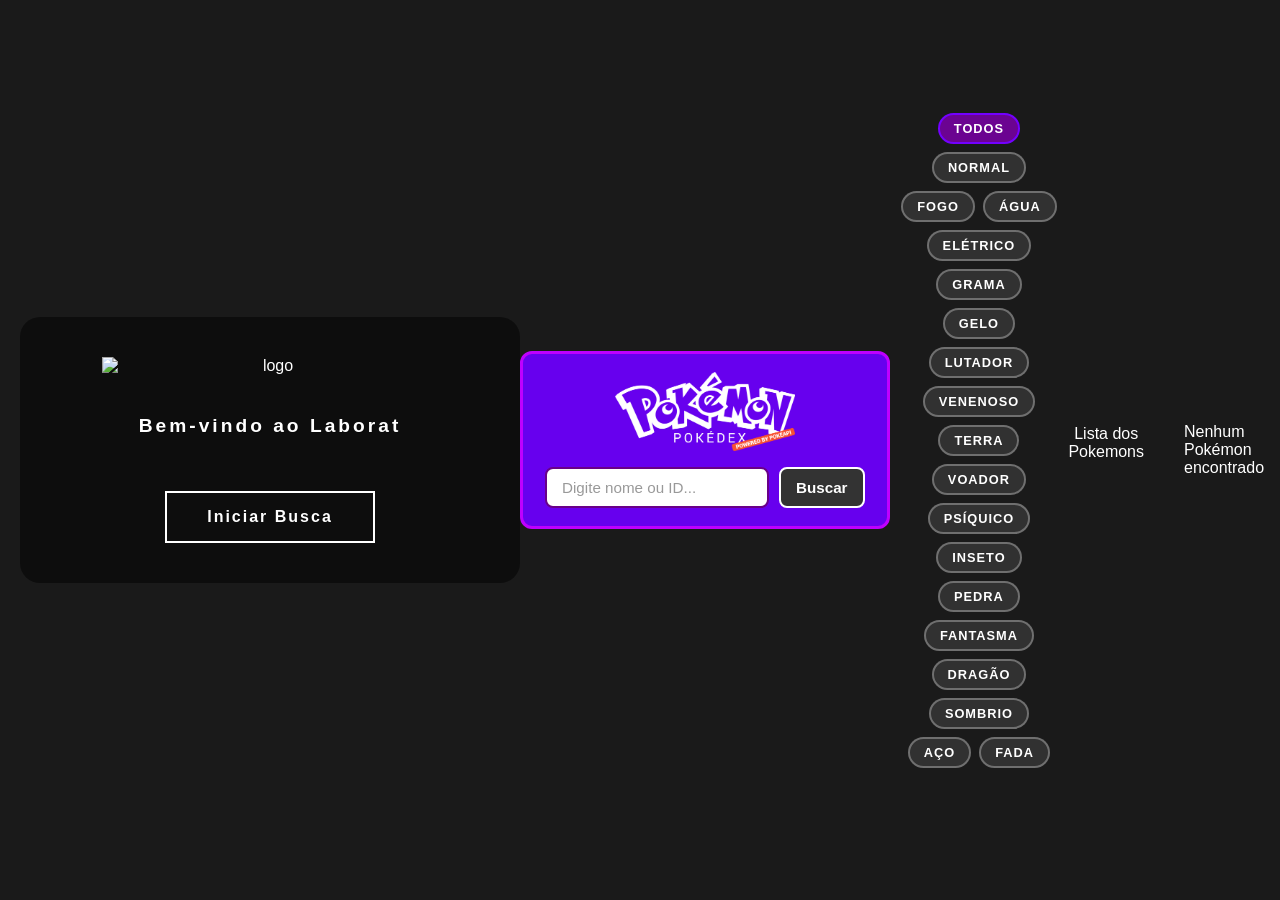
==== commit 81cc375f: "Adicionando Linhas de codigo Importantes" ====
--- a/index.html
+++ b/index.html
@@ -3,10 +3,19 @@
 <head>
     <meta charset="UTF-8">
     <meta name="viewport" content="width=device-width, initial-scale=1.0">
+    <link rel="stylesheet" href="style/inicial.css">
+    <link rel="icon" type="image/png" href="https://imgs.search.brave.com/BdCUDXIaqTg0VNCvkE4so5hrvEW5yj-eiCHSqZ2jSzI/rs:fit:860:0:0:0/g:ce/aHR0cHM6Ly9jZG4u/aWNvbnNjb3V0LmNv/bS9pY29uL3ByZW1p/dW0vcG5nLTI1Ni10/aHVtYi9wb2tlYm9s/YS1pY29uLXN2Zy1k/b3dubG9hZC1wbmct/MTA3Njg4MjkucG5n/P2Y9d2VicCZ3PTEy/OA">
+    <title>Oak & Co. | Início</title>
     <title>POKEDEX MKIRG</title>
     <link rel="stylesheet" href="style/style.css">
 </head>
 <body>
+    <main class="Pagina">
+     <img class="logo" src="https://imgs.search.brave.com/QD0iYzyZIVCJC88ZbDJkwC1ti9zVjtZMzSzZv2s2JiI/rs:fit:860:0:0:0/g:ce/aHR0cHM6Ly9zdGF0/aWMud2lraWEubm9j/b29raWUubmV0L3Rr/b2MvaW1hZ2VzLzQv/NGIvUG9rJUMzJUE5/ZGV4X2xvZ28ucG5n/L3JldmlzaW9uL2xh/dGVzdC9zY2FsZS10/by13aWR0aC1kb3du/LzI1MD9jYj0yMDIw/MDYyMzE0NTIwOCZw/YXRoLXByZWZpeD1w/dC1icg" alt="logo"/>
+    <p id="texto-boas-vindas"></p>
+    <a href="produtos.html" id="botao-iniciar" onclick="iniciarNavegacao(event)">Iniciar Busca</a>
+    </main>
+<script src="script/inicial.js" defer></script>
     <header class="pokedex-header">
         <div class="pokedex-title">
             <img src="pokeicon.png" alt="Pokédex">
--- a/style/inicial.css
+++ b/style/inicial.css
@@ -0,0 +1,73 @@
+*{
+    margin: 0;
+    padding: 0;
+    box-sizing: border-box;
+}
+body{
+    font-family: 'Segoe UI', Tahoma, Geneva, Verdana, sans-serif;
+    background-color: #0a0a0a;
+    background-image: url(background.jpeg);
+    color: white;
+    margin: 0;
+    height: 100vh;
+    display: flex;
+    justify-content: center;
+    align-items: center;
+    background-size: cover;
+    background-position: center;
+    background-repeat: no-repeat;
+    background-attachment: fixed;
+    min-height: 100vh;
+}
+.pagina img{
+    max-width: 100%;
+    height: auto;
+    margin-bottom: 10px;
+}
+.Pagina{
+    text-align: center;
+    background-color: rgba(0, 0, 0, 0.5);
+    padding: 40px;
+    border-radius: 20px;
+    display: flex;
+    flex-direction: column;
+    align-items: center;
+    justify-content: center;
+    width: 90%;
+    max-width: 500px;
+    gap: 20px;
+    box-sizing: border-box;
+}
+.logo{
+    max-width: 80%;
+    width: 500px;
+    height: auto;
+    margin-bottom: 20px;
+}
+p{
+    font-weight: bold;
+    text-shadow: 1px 1px 0px #0a0a0a;
+    font-size: 1.2rem;
+    letter-spacing: 3px;
+    color: white;
+    text-shadow: 1px 1px 0px #0a0a0a;
+    margin-bottom: 30px;
+    min-height: 1.6rem;
+}
+#botao-iniciar{
+    display: inline-block;
+    padding: 15px 40px;
+    border: 2px solid white;
+    color: white;
+    text-decoration: none;
+    font-weight: bold;
+    letter-spacing: 2px;
+    object-fit: cover;
+    transition: all 0.3s ease;
+}
+#botao-iniciar:hover{
+    background-color: white;
+    transform: scale(1.05);
+    color: black;
+    cursor: pointer;
+}
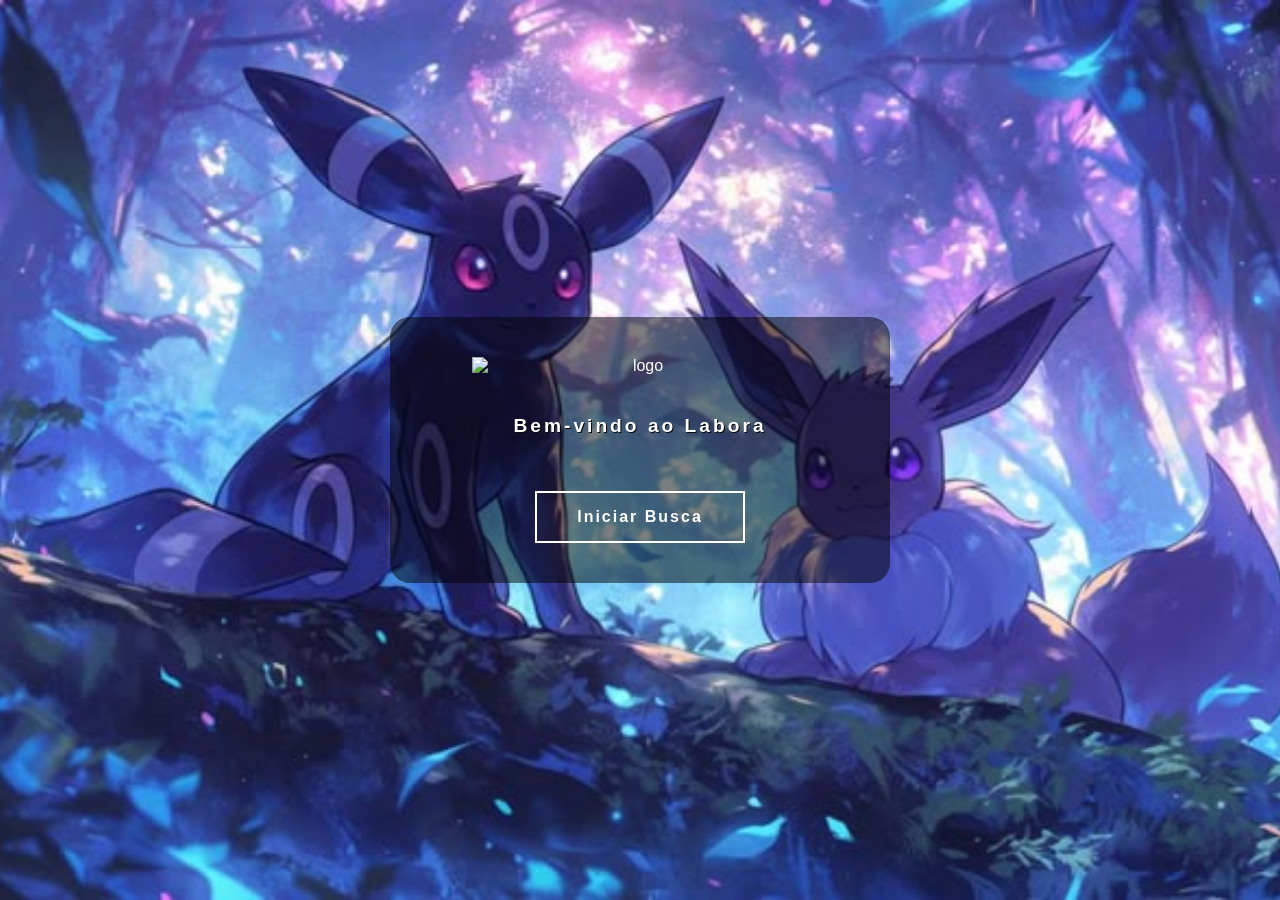
==== commit d760c62f: "organização correta" ====
--- a/index.html
+++ b/index.html
@@ -6,8 +6,6 @@
     <link rel="stylesheet" href="style/inicial.css">
     <link rel="icon" type="image/png" href="https://imgs.search.brave.com/BdCUDXIaqTg0VNCvkE4so5hrvEW5yj-eiCHSqZ2jSzI/rs:fit:860:0:0:0/g:ce/aHR0cHM6Ly9jZG4u/aWNvbnNjb3V0LmNv/bS9pY29uL3ByZW1p/dW0vcG5nLTI1Ni10/aHVtYi9wb2tlYm9s/YS1pY29uLXN2Zy1k/b3dubG9hZC1wbmct/MTA3Njg4MjkucG5n/P2Y9d2VicCZ3PTEy/OA">
     <title>Oak & Co. | Início</title>
-    <title>POKEDEX MKIRG</title>
-    <link rel="stylesheet" href="style/style.css">
 </head>
 <body>
     <main class="Pagina">
@@ -15,61 +13,6 @@
     <p id="texto-boas-vindas"></p>
     <a href="produtos.html" id="botao-iniciar" onclick="iniciarNavegacao(event)">Iniciar Busca</a>
     </main>
-<script src="script/inicial.js" defer></script>
-    <header class="pokedex-header">
-        <div class="pokedex-title">
-            <img src="pokeicon.png" alt="Pokédex">
-        </div>
-        <div class="search-container">
-            <input type="text" id="search-input" class="search-input" placeholder="Digite nome ou ID..." autocomplete="off" list="pokemon-suggestions">
-            <datalist id="pokemon-suggestions"></datalist>
-            <button id="search-btn" class="search-btn">Buscar</button>
-        </div>
-    </header>
-
-    <div class="filters-container" id="filters-container">
-        <button class="type-filter active" data-type="all">Todos</button>
-        <button class="type-filter" data-type="normal">Normal</button>
-        <button class="type-filter" data-type="fire">Fogo</button>
-        <button class="type-filter" data-type="water">Água</button>
-        <button class="type-filter" data-type="electric">Elétrico</button>
-        <button class="type-filter" data-type="grass">Grama</button>
-        <button class="type-filter" data-type="ice">Gelo</button>
-        <button class="type-filter" data-type="fighting">Lutador</button>
-        <button class="type-filter" data-type="poison">Venenoso</button>
-        <button class="type-filter" data-type="ground">Terra</button>
-        <button class="type-filter" data-type="flying">Voador</button>
-        <button class="type-filter" data-type="psychic">Psíquico</button>
-        <button class="type-filter" data-type="bug">Inseto</button>
-        <button class="type-filter" data-type="rock">Pedra</button>
-        <button class="type-filter" data-type="ghost">Fantasma</button>
-        <button class="type-filter" data-type="dragon">Dragão</button>
-        <button class="type-filter" data-type="dark">Sombrio</button>
-        <button class="type-filter" data-type="steel">Aço</button>
-        <button class="type-filter" data-type="fairy">Fada</button>
-    </div>
-
-    <section class="favorites-section" id="favorites-section" style="display: none;">
-        <h2 class="favorites-title">Pokémons Favoritos</h2>
-        <div id="favorites-grid" class="favorites-grid"></div>
-    </section>
-    <div style="text-align: center; margin-bottom: 15px;">
-    <span class="texto-demais-pokemons">Lista dos Pokemons</span>
-    </div>
-         </div>
-            </div>
-
-    <div id="catalog-grid" class="catalog-grid"></div>
-
-    <div id="modal-overlay" class="modal-overlay" style="display: none;">
-        <div class="modal-content">
-            <div class="modal-header">
-                <h2 id="modal-title" class="modal-title">Detalhes</h2>
-                <button id="modal-close" class="modal-close">✕</button>
-            </div>
-            <div class="modal-body" id="modal-body"></div>
-        </div>
-    </div>
-    <script src="script/script.js" defer></script>
+<script src="script/inicial.js" defer></script>  
 </body>
 </html>
